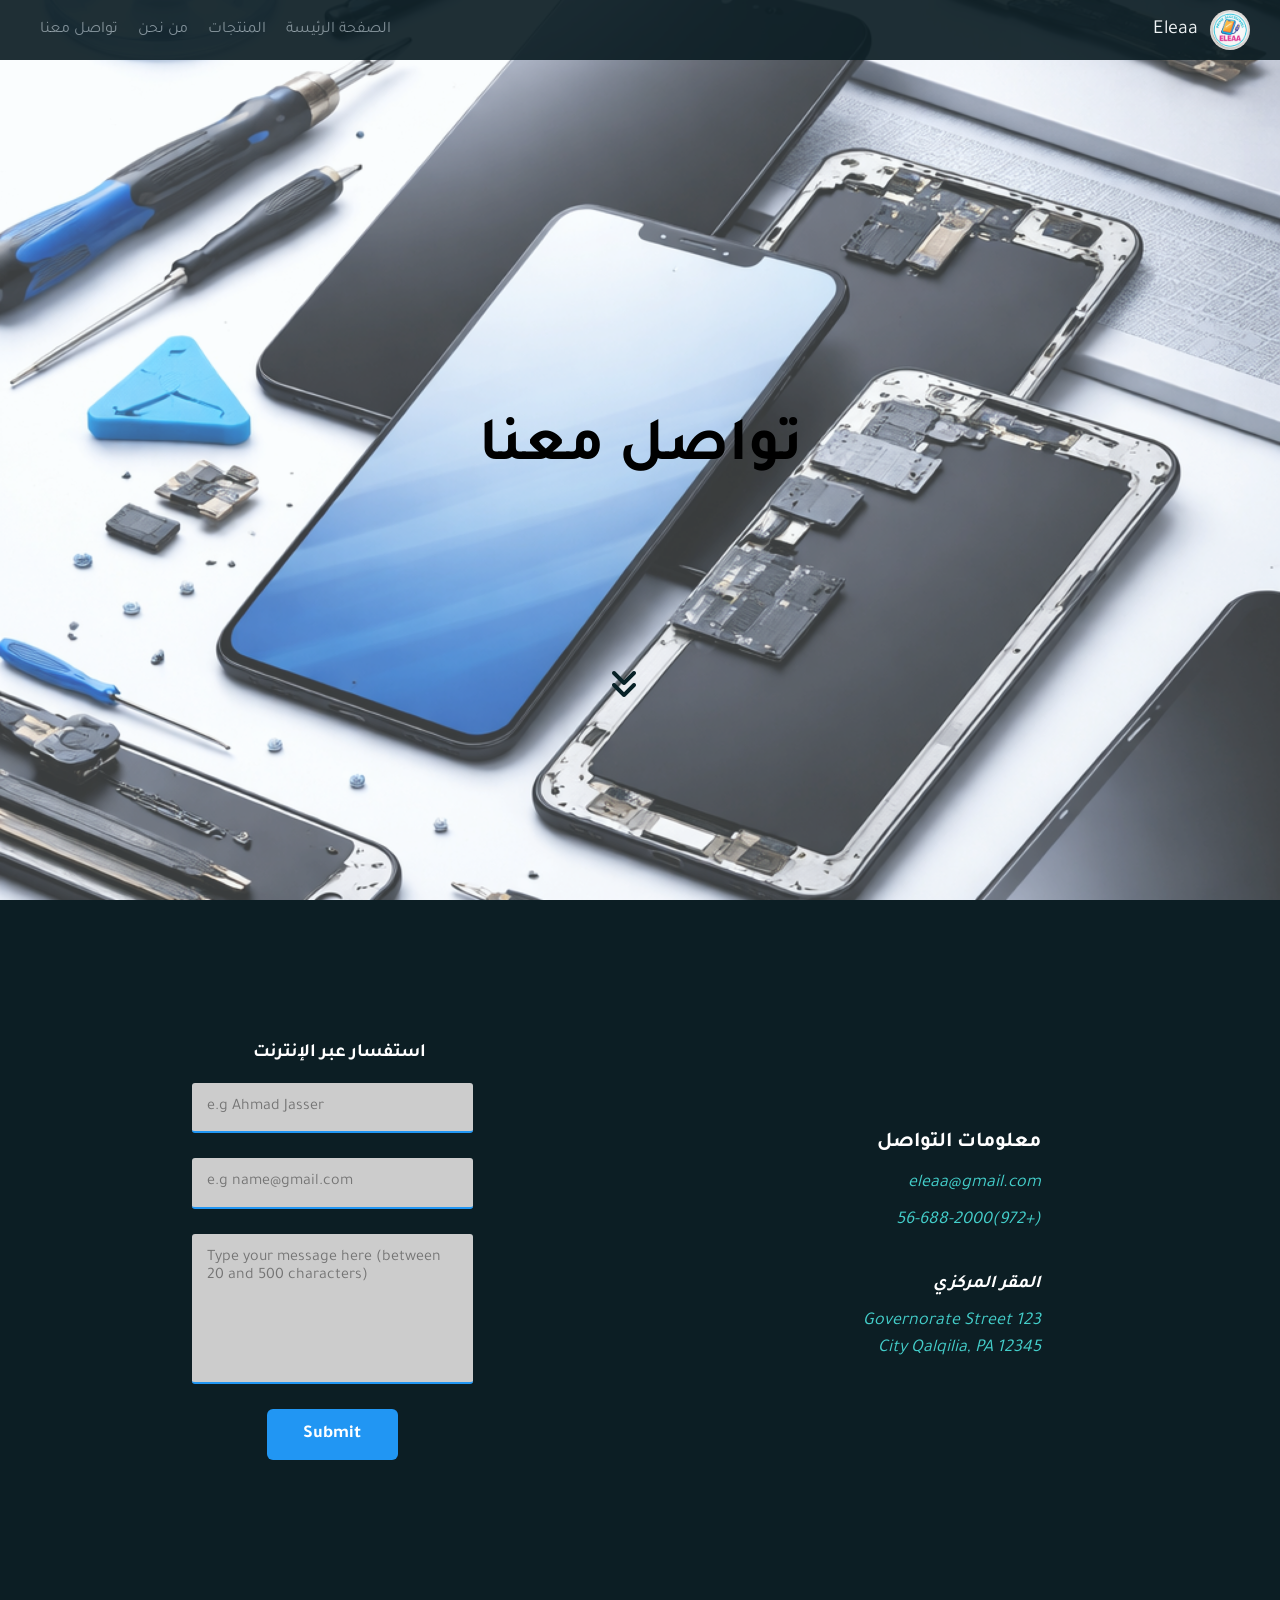
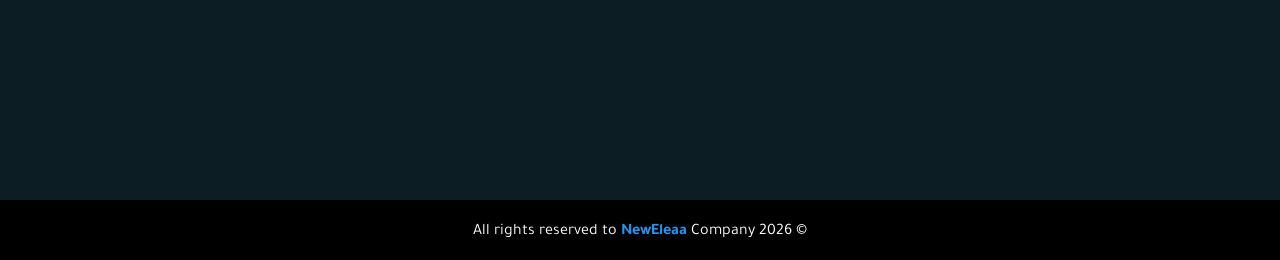
==== page/contact.html @ e311c2f1 "NewEleaa Company" ====
<!DOCTYPE html>
<html lang="en">
<head>
    <meta charset="UTF-8">
    <meta name="viewport" content="width=device-width, initial-scale=1.0">
    <title>Eleaa</title>
    <link rel="icon" href="../image/لقطة شاشة 2026-03-22 170128.png" type="image">
    <link rel="stylesheet" href="../style/normalize.css">
    <link rel="stylesheet" href="../style/global.css">
    <link rel="stylesheet" href="../style/contact.css">
    <link href="https://fonts.googleapis.com/css2?family=Tajawal:wght@400;500;700&display=swap" rel="stylesheet">
    <link rel="stylesheet" href="https://cdnjs.cloudflare.com/ajax/libs/font-awesome/6.5.0/css/all.min.css">
</head>
<body>
    <header>
        <nav>
            <div class="logo"><img src="../image/لقطة شاشة 2026-03-22 170128.png" style="border-radius: 50%;" width="40px" height="40px" alt="شعار اللوجو">Eleaa</div>
            <input type="checkbox" id="toggle">
            <label for="toggle" class="burger">
                <span></span>
                <span></span>
                <span></span>
            </label>
            <ul class="menu">
                <li><a href="index.html">الصفحة الرئيسة</a></li>
                <li><a href="#product">المنتجات</a></li>
                <li><a href="#about">من نحن</a></li>
                <li><a href="contact.html">تواصل معنا</a></li>
            </ul>
        </nav>
    </header>
        <section id="hero" class="hero">
            <div class="sent">
                <h1 class="send">تواصل معنا</h1>
                <a href="#contacts" class="down">
                    <i class="fas fa-angle-double-down fa-2x" ></i>
                </a>
            </div>
        </section>
        <section id="contacts">
            <div class="contact">
                <div class="con1">
                    <h3>معلومات التواصل</h3>
                    <address>
                        <a href="eleaa@gmail.com" title="Go to Email">eleaa@gmail.com</a>
                        <p>(+972)56-688-2000</p>
                        <br>
                        <h4>المقر المركزي</h4>
                        <p>
                            123 Governorate Street
                            <br>
                            City Qalqilia, PA 12345
                        </p>
                    </address>
                </div>
                <div class="con2">
                    <h3>استفسار عبر الإنترنت</h3>
                    <form action="#">
                        <input class="name" type="text" placeholder="e.g Ahmad Jasser" required>
                        <input class="name" type="text" placeholder="e.g name@gmail.com" required>
                        <textarea class="area" name="area" placeholder="Type your message here (between 20 and 500 characters) "></textarea>
                        <input class="sub" type="button" value="Submit">
                    </form>
                </div>
            </div>
        </section>
        <footer>
            <p>&copy; 2026 All rights reserved to<strong> NewEleaa </strong> Company</p>
        </footer>
</body>
</html>
---- style/global.css ----
*{
    margin: 0;
    padding: 0;
    box-sizing: border-box;
}
:root{
    --main-color:rgb(232 244 252 / 50%);
    --sec-color: #0c1e24;
    --card-color: #1a3d49;
    --color: #2196f3;
    --col: #122c34;
}
body{
    font-family: 'Cairo', 'Tajawal', sans-serif;
    direction: rtl;
    line-height: 1.5;
}
html{
    scroll-behavior: smooth;
}
ul{
    list-style: none;
}
a{
    text-decoration: none;
}
header{
    background-color: rgba(12, 30, 36, .92);
    height: 60px;
    width: 100%;
    margin: 0 auto;
    padding: 10px 20px;
    position: fixed;
    z-index: 1000;
}
nav{
    display: flex;
    justify-content: space-between;
    align-items: center;
}
.logo{
    font-size: 20px;
    color: rgba(249, 252, 254, 0.962);
    display: flex;
    justify-content: center;
    align-items: center;
    margin-right: 10px;
    gap: 12px;
}
.menu{
    display: flex;
    justify-content: center;
    align-items: center;
}
.menu li{
    margin-left: 20px;
    transition: all 0.3s;
}
.menu li a{
    gap: 5px;
    color: var(--main-color);
    display: block;
    transition: all 0.3s;
}
.menu li:hover{
    padding-bottom: 7px;
    border-bottom: 1px solid var(--color);
}
.menu li a:hover{
    color: rgba(249, 252, 254, 0.962);
}

/* hero */
.hero{
    background-image: url(../image/مكونات\ إصلاح\ الهواتف\ المحمولة.png);
    background-position: center;
    background-size: cover;
    background-attachment: fixed;
    display: flex;
    justify-content: center;
    align-items: center;
    height: 100vh;
}
.hero::before{
    content: '';
    position: absolute;
    inset: 0;
    background-color: rgb(238 248 255 / 24%);
}
footer p{
    background-color: black;
    color: white;
    width: 100%;
    height: 60px;
    padding: 20px;
    text-align: center;
    
}
strong{
    color: var(--color);
}
.burger span{
    background-color: white;
    height: 4px;
    width: 30px;
    gap: 7px;
    margin-bottom: 5px;
    display: flex;
    flex-direction: column;
    align-items: center;
    border-radius: 6px;
    display: none;
    transition: all 0.3s;
}
#toggle{
    display: none;
}
@media (max-width:767px) {
    header{
        height: 70px;
        padding: 15px 25px;;
    }
    .burger span{
        display: block;
    }
    .menu{
        position: absolute;
        top: 70px;
        right: -100%;
        width: 200px;
        background-color: #1a3d49;
        transition: all 0.3s;
        display: flex;
        flex-direction: column;
        opacity: 0;
    }
    .menu a{
        padding: 10px;
        
    }
    #toggle:checked ~ .menu{
        right: 212px;
        opacity: 1;
    }
    #toggle:checked + .burger span:nth-child(1){
        transform: rotate(45deg) translate(6px,6px);
    }
    #toggle:checked + .burger span:nth-child(2){
        opacity: 0;
    }
    #toggle:checked + .burger span:nth-child(3){
        transform: rotate(-45deg) translate(6px,-6px);
    }
}
---- style/contact.css ----
.sent{
    position: relative;
    z-index: 2;

}
.send{
    font-size: 62px;
    color: black;
}
.down{
    position: absolute;
    left: 45%;
    bottom: -95%;
    transform: translateX(-50%);
    color: #072127;
    text-align: center;
    animation: move 0.5s  infinite;
}
@keyframes move {
    0%,100%{
        transform: translateY(50%);
    }
    50%{
        transform: translateY(0);
    }
}
#contacts{
    min-height: 100vh;
    padding: 20px;
    color: var(--color);
    background: linear-gradient(172deg, var(--sec-color) 0%, var(--sec-color) 100%);
}
.contact{
    display: flex;
    justify-content: space-around;
    align-items: center;
    margin-top: 120px;
}
@media (max-width:767px) {
    .contact{
        flex-direction: column;
        margin-top: 50px;
    }
    .con2{
        margin-top: 60px;
    }
}
.contact h3,h4{
    color: white;
}
.con1{
    font-size: 18px;
}
address{
    color: #44cfcb;
}
address a{
    color: #44cfcb;
    display: block;
    margin-bottom: 10px;
    margin-top: 10px;
}
address p{
    margin-top: 10px;
    margin-bottom: 10px;
}
.con2 h3{
    margin-bottom: 15px;
}
form{
    display: flex;
    flex-direction: column;
    align-items: center;
}
.name,
.area{
    display: block;
    width: 150%;
    padding: 15px;
    outline: none;
    margin-bottom: 25px;
    border: none;
    border-radius: 3px;
    border-bottom: 2px solid var(--color);
    background-color: #ccc;
    direction: ltr;
    caret-color: var(--color);
}
.area{
    resize: none;
    height: 150px;
}
.sub{
    padding: 15px;
    border: none;
    border-radius: 6px;
    background-color: var(--color);
    color: white;
    font-size: 18px;
    font-weight: bold;
    width: 70%;
    display: block;
    cursor: pointer;
    transition: all 0.3s;
}
.name:focus::placeholder,
.area:focus::placeholder{
    transition: opacity 0.3s;
}
.name:focus::placeholder,
.area:focus::placeholder{
    opacity: 0;
}
.sub:hover{
    background-color: #1787e0;
}
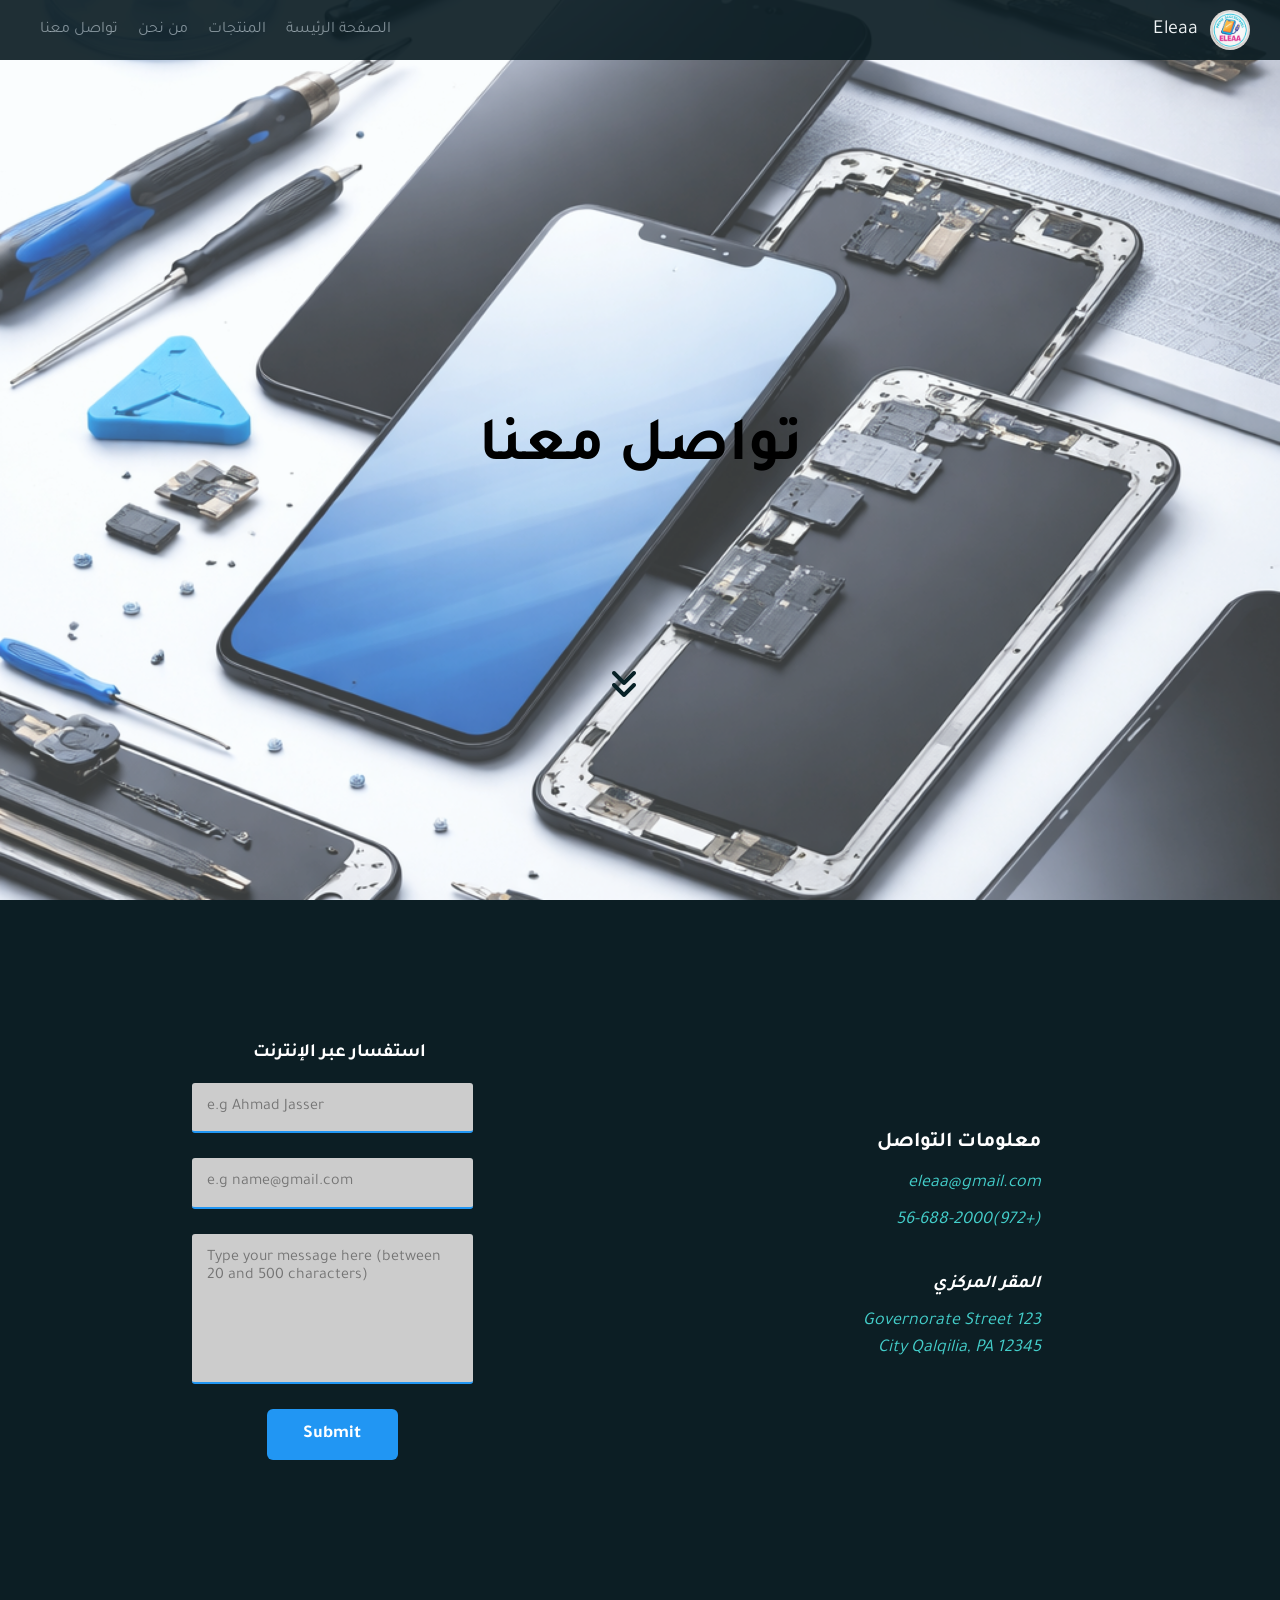
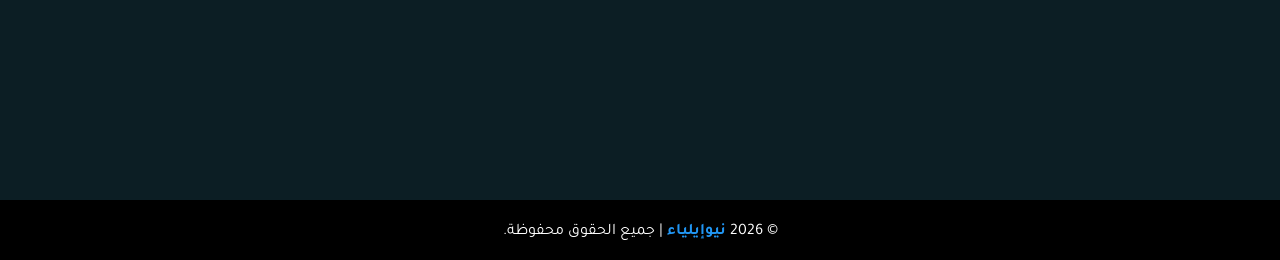
==== commit e5231ad4: "NewEleaa Company*" ====
--- a/page/contact.html
+++ b/page/contact.html
@@ -22,7 +22,7 @@
                 <span></span>
             </label>
             <ul class="menu">
-                <li><a href="index.html">الصفحة الرئيسة</a></li>
+                <li><a href="../index.html">الصفحة الرئيسة</a></li>
                 <li><a href="#product">المنتجات</a></li>
                 <li><a href="#about">من نحن</a></li>
                 <li><a href="contact.html">تواصل معنا</a></li>
@@ -65,7 +65,7 @@
             </div>
         </section>
         <footer>
-            <p>&copy; 2026 All rights reserved to<strong> NewEleaa </strong> Company</p>
+            <p>&copy; 2026 <strong>نيوإيلياء</strong> | جميع الحقوق محفوظة.</p>
         </footer>
 </body>
 </html>
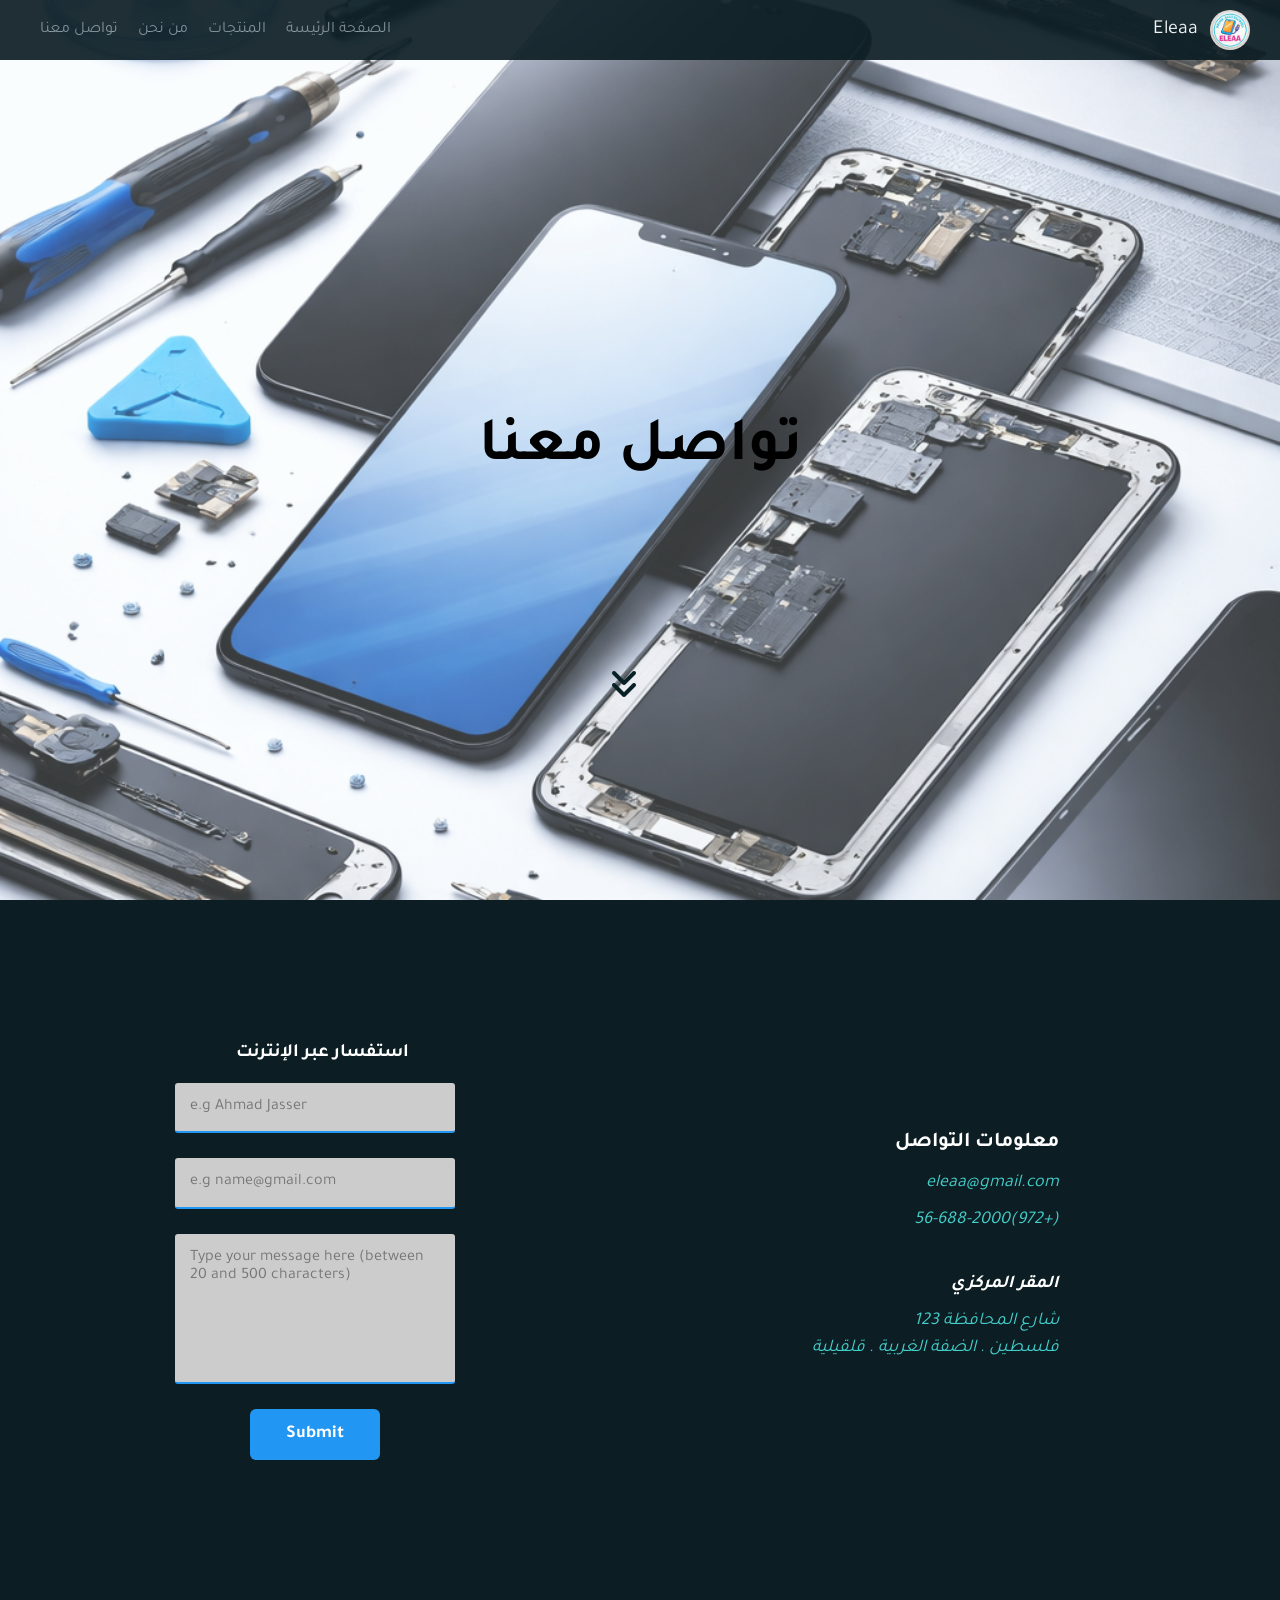
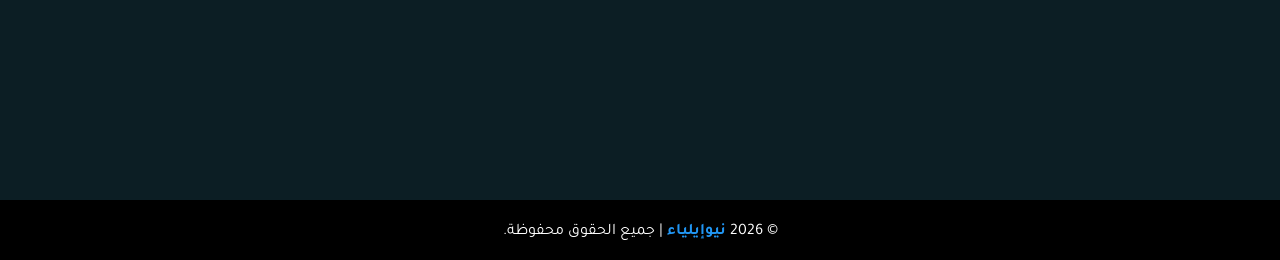
==== commit a65493bd: "NewEleaa - Company" ====
--- a/page/contact.html
+++ b/page/contact.html
@@ -47,9 +47,9 @@
                         <br>
                         <h4>المقر المركزي</h4>
                         <p>
-                            123 Governorate Street
+                            شارع المحافظة 123
                             <br>
-                            City Qalqilia, PA 12345
+                            فلسطين . الضفة الغربية . قلقيلية 
                         </p>
                     </address>
                 </div>
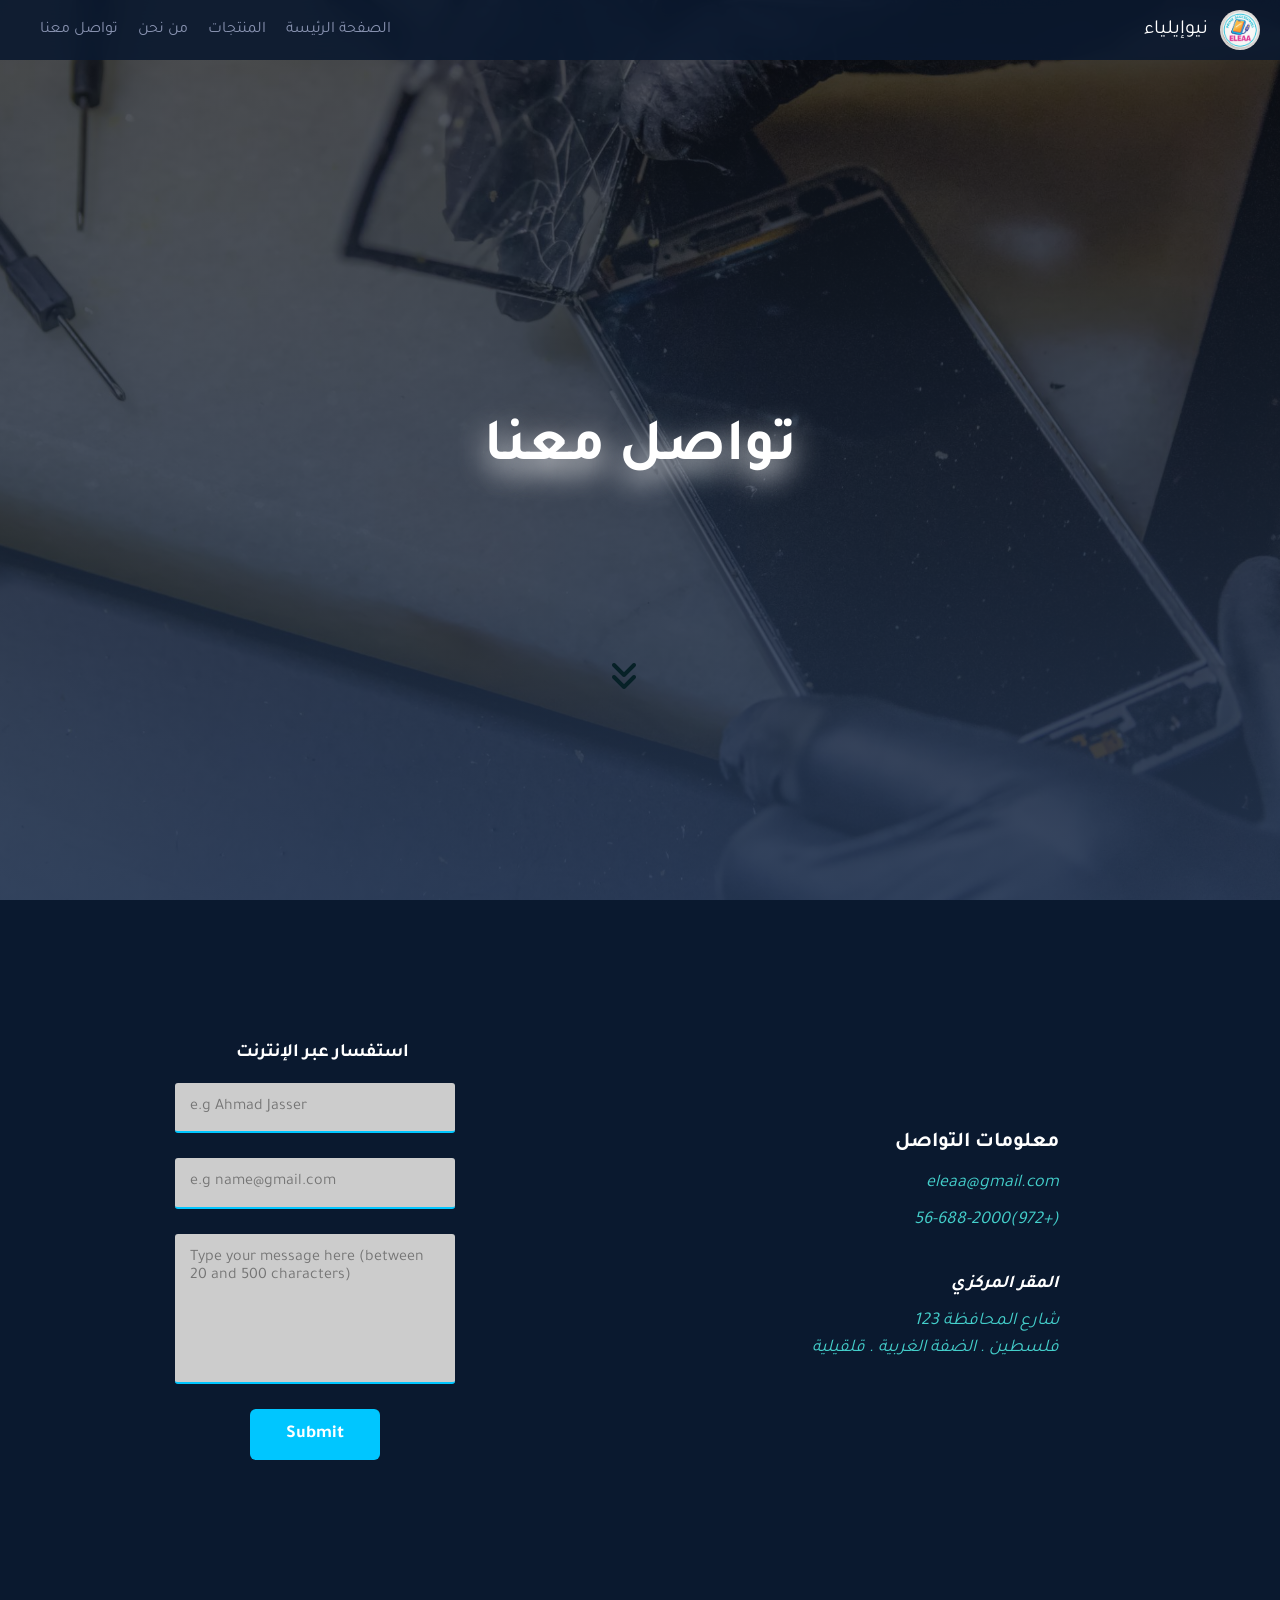
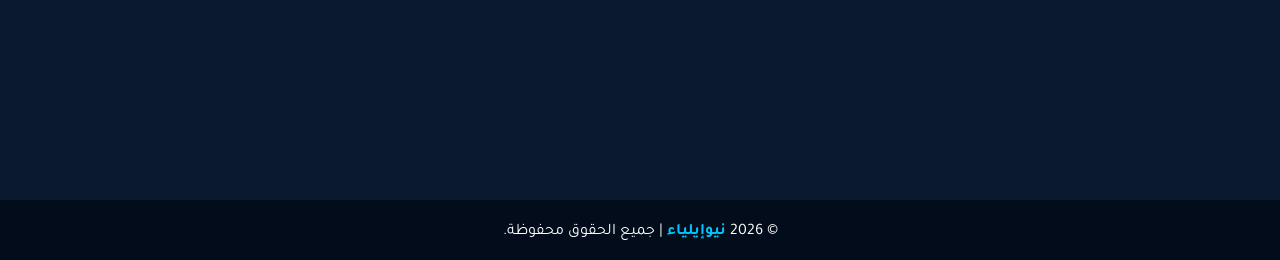
==== commit 5d701b91: "NewEleaa - Company" ====
--- a/page/contact.html
+++ b/page/contact.html
@@ -14,7 +14,7 @@
 <body>
     <header>
         <nav>
-            <div class="logo"><img src="../image/لقطة شاشة 2026-03-22 170128.png" style="border-radius: 50%;" width="40px" height="40px" alt="شعار اللوجو">Eleaa</div>
+            <div class="logo"><img src="../image/لقطة شاشة 2026-03-22 170128.png" style="border-radius: 50%;" width="40px" height="40px" alt="شعار اللوجو">نيوإيلياء</div>
             <input type="checkbox" id="toggle">
             <label for="toggle" class="burger">
                 <span></span>
@@ -23,8 +23,8 @@
             </label>
             <ul class="menu">
                 <li><a href="../index.html">الصفحة الرئيسة</a></li>
-                <li><a href="#product">المنتجات</a></li>
-                <li><a href="#about">من نحن</a></li>
+                <li><a href="../index.html">المنتجات</a></li>
+                <li><a href="../index.html">من نحن</a></li>
                 <li><a href="contact.html">تواصل معنا</a></li>
             </ul>
         </nav>
--- a/style/global.css
+++ b/style/global.css
@@ -3,76 +3,88 @@
     padding: 0;
     box-sizing: border-box;
 }
+
+/* 🎨 ألوان احترافية */
 :root{
-    --main-color:rgb(232 244 252 / 50%);
-    --sec-color: #0c1e24;
-    --card-color: #1a3d49;
-    --color: #2196f3;
-    --col: #122c34;
-}
+    --main-color: #e6f1ff;
+    --sec-color: #0a192f;
+    --card-color: #112240;
+    --color: #00c6ff;
+    --col: #020c1b;
+}
+
 body{
     font-family: 'Cairo', 'Tajawal', sans-serif;
     direction: rtl;
     line-height: 1.5;
-}
+    background-color: var(--col);
+}
+
 html{
     scroll-behavior: smooth;
 }
+
 ul{
     list-style: none;
 }
+
 a{
     text-decoration: none;
 }
+
+/* 🔥 HEADER */
 header{
-    background-color: rgba(12, 30, 36, .92);
+    background: rgba(10, 25, 47, 0.9);
+    backdrop-filter: blur(10px);
     height: 60px;
     width: 100%;
-    margin: 0 auto;
     padding: 10px 20px;
     position: fixed;
     z-index: 1000;
 }
+
 nav{
     display: flex;
     justify-content: space-between;
     align-items: center;
 }
+
 .logo{
     font-size: 20px;
-    color: rgba(249, 252, 254, 0.962);
-    display: flex;
-    justify-content: center;
-    align-items: center;
-    margin-right: 10px;
+    color: #fff;
+    display: flex;
+    align-items: center;
     gap: 12px;
 }
+
 .menu{
     display: flex;
-    justify-content: center;
-    align-items: center;
-}
+    align-items: center;
+}
+
 .menu li{
     margin-left: 20px;
-    transition: all 0.3s;
-}
+    transition: 0.3s;
+}
+
 .menu li a{
-    gap: 5px;
-    color: var(--main-color);
-    display: block;
-    transition: all 0.3s;
-}
+    color: #8892b0;
+    transition: 0.3s;
+}
+
 .menu li:hover{
-    padding-bottom: 7px;
+    padding-bottom: 5px;
     border-bottom: 1px solid var(--color);
 }
+
 .menu li a:hover{
-    color: rgba(249, 252, 254, 0.962);
-}
-
-/* hero */
+    color: var(--color);
+}
+
+/* 🔥 HERO */
 .hero{
-    background-image: url(../image/مكونات\ إصلاح\ الهواتف\ المحمولة.png);
+    position: relative;
+    background-image: url(../image/W_qqUzdVvcWH3zQY1sLErEmDh1J05rJO-p4IBBzedG_b0GBGqI6PUCzabgIuxqAmf_eelxYaMqzsehoK3_0A-emYKM0EEjvVsTQhGWh6Als9bDYbaYR0G5kZn4RhCtVGs_TLZi0ArXQRf3N7pgp4vm5AaNyQ71ilujQ-4AiwFWGJoMeqbDyHDJO6e7R7Bc5x.jpg); 
     background-position: center;
     background-size: cover;
     background-attachment: fixed;
@@ -81,74 +93,136 @@
     align-items: center;
     height: 100vh;
 }
+
 .hero::before{
     content: '';
     position: absolute;
     inset: 0;
-    background-color: rgb(238 248 255 / 24%);
-}
-footer p{
-    background-color: black;
-    color: white;
+    background: linear-gradient(to bottom, rgb(10 13 18 / 70%), rgb(36 54 82 / 90%));
+    
+}
+
+.hero-content{
+    position: relative;
+    z-index: 2;
+    text-align: center;
+}
+
+.hero h1{
+    color: #fff;
+    font-size: 60px;
+    text-shadow: 0 10px 30px #fff;
+}
+
+.hero p{
+    color: #ccd6f6;
+    font-size: 18px;
+}
+
+/* CARDS */
+.card{
+    display: flex;
+    flex-direction: column;
+    background: linear-gradient(145deg, #112240, #0a192f);
+    border-radius: 10px;
+    overflow: hidden;
+    transition: 0.3s;
+    border: 1px solid rgba(255,255,255,0.05);
+}
+
+.card:hover{
+    transform: translateY(-7px);
+    box-shadow: 0 20px 40px rgba(0, 198, 255, 0.2);
+}
+
+.image{
+    overflow: hidden;
+}
+
+img{
     width: 100%;
-    height: 60px;
-    padding: 20px;
-    text-align: center;
-    
-}
-strong{
-    color: var(--color);
-}
+    transition: 0.4s;
+}
+
+.image:hover img{
+    transform: scale(1.1);
+}
+
+.card h3{
+    padding: 15px;
+    color: var(--main-color);
+}
+
+/* BURGER */
 .burger span{
     background-color: white;
     height: 4px;
     width: 30px;
-    gap: 7px;
     margin-bottom: 5px;
-    display: flex;
-    flex-direction: column;
-    align-items: center;
+    display: none;
     border-radius: 6px;
-    display: none;
-    transition: all 0.3s;
-}
+    transition: 0.3s;
+}
+
 #toggle{
     display: none;
 }
+
+/* MOBILE */
 @media (max-width:767px) {
+
     header{
         height: 70px;
-        padding: 15px 25px;;
-    }
+        padding: 15px 25px;
+    }
+
     .burger span{
         display: block;
     }
+
     .menu{
         position: absolute;
         top: 70px;
         right: -100%;
         width: 200px;
-        background-color: #1a3d49;
-        transition: all 0.3s;
-        display: flex;
+        background: #0a192f;
         flex-direction: column;
         opacity: 0;
-    }
+        transition: 0.3s;
+    }
+
     .menu a{
         padding: 10px;
-        
-    }
+    }
+
     #toggle:checked ~ .menu{
-        right: 212px;
+        right: 0;
         opacity: 1;
     }
+
     #toggle:checked + .burger span:nth-child(1){
-        transform: rotate(45deg) translate(6px,6px);
-    }
+        transform: rotate(45deg) translate(5px,5px);
+    }
+
     #toggle:checked + .burger span:nth-child(2){
         opacity: 0;
     }
+
     #toggle:checked + .burger span:nth-child(3){
-        transform: rotate(-45deg) translate(6px,-6px);
-    }
+        transform: rotate(-45deg) translate(5px,-5px);
+    }
+}
+
+/* FOOTER */
+footer p{
+    background-color: #020c1b;
+    color: #fff;
+    width: 100%;
+    height: 60px;
+    padding: 20px;
+    text-align: center;
+}
+
+strong{
+    color: var(--color);
 }
